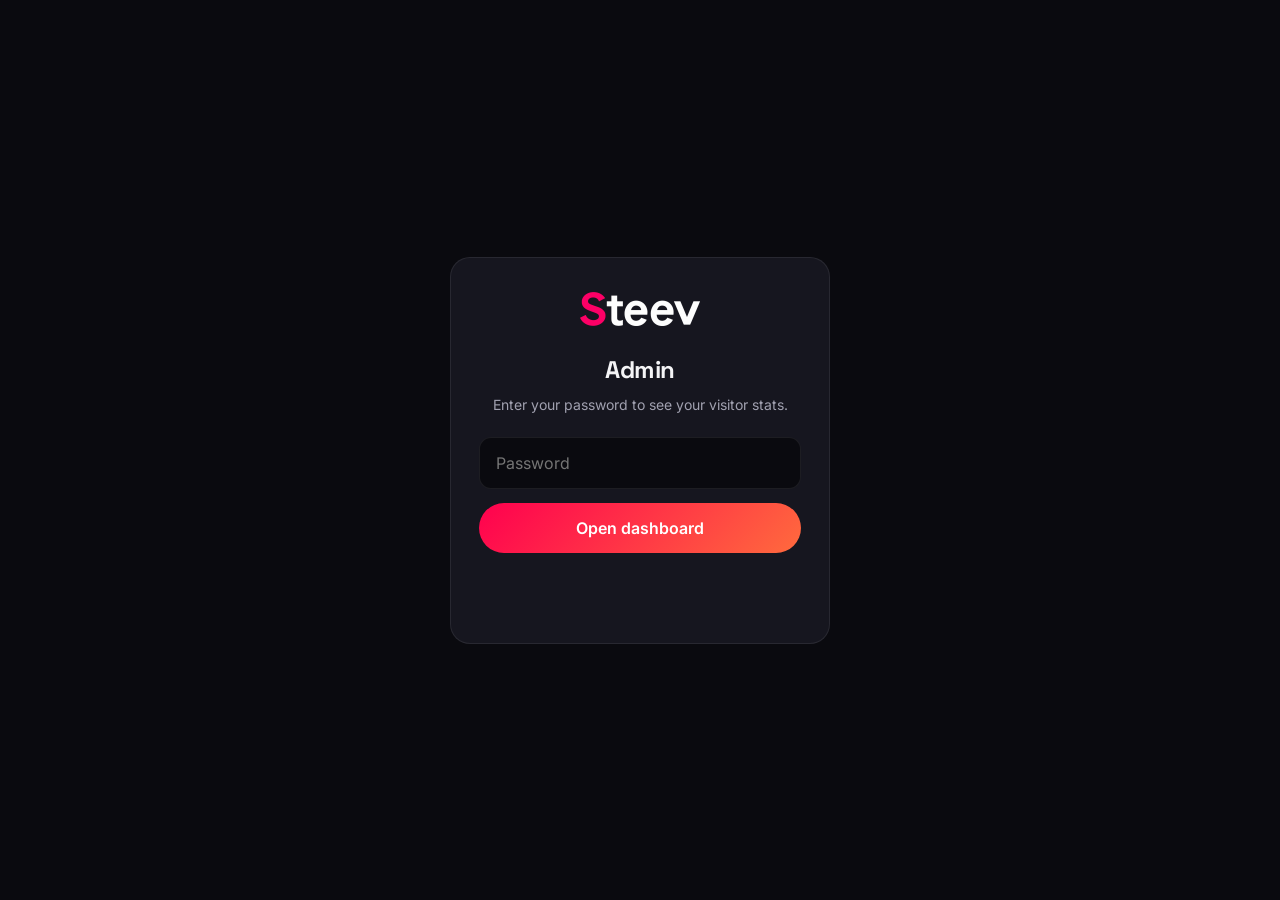
==== admin/index.html @ d5c0a234 "Add admin stats page" ====
<!DOCTYPE html>
<html lang="en">
<head>
  <meta charset="UTF-8">
  <meta name="viewport" content="width=device-width, initial-scale=1.0">
  <title>Admin | Visitor Stats</title>
  <meta name="robots" content="noindex, nofollow">
  <meta name="theme-color" content="#0a0a0f">
  <link rel="icon" type="image/png" href="/Images/favicon.png">
  <link rel="preconnect" href="https://fonts.googleapis.com">
  <link rel="preconnect" href="https://fonts.gstatic.com" crossorigin>
  <link href="https://fonts.googleapis.com/css2?family=Inter:wght@400;500;600&family=Space+Grotesk:wght@500;600;700&display=swap" rel="stylesheet">
  <style>
    :root {
      --bg: #0a0a0f;
      --card: #16161f;
      --border: rgba(255, 255, 255, 0.08);
      --text: #f4f4f6;
      --muted: #a1a1b0;
      --accent: #ff004f;
      --gradient: linear-gradient(135deg, #ff004f 0%, #ff6a3d 100%);
    }
    * { margin: 0; padding: 0; box-sizing: border-box; }
    body {
      background: var(--bg);
      color: var(--text);
      font-family: "Inter", system-ui, sans-serif;
      line-height: 1.5;
      min-height: 100vh;
    }
    h1, h2, .big { font-family: "Space Grotesk", "Inter", sans-serif; letter-spacing: -0.02em; }
    button, select, input { font: inherit; color: inherit; }
    .wrap { max-width: 1100px; margin: 0 auto; padding: 28px 20px 60px; }

    /* Login */
    .login {
      min-height: 100vh; display: grid; place-items: center; padding: 20px;
    }
    .login-card {
      width: 100%; max-width: 380px; padding: 34px 28px;
      background: var(--card); border: 1px solid var(--border); border-radius: 20px;
      text-align: center;
    }
    .login-card img { height: 34px; margin: 0 auto 20px; }
    .login-card h1 { font-size: 24px; margin-bottom: 6px; }
    .login-card p { color: var(--muted); font-size: 14px; margin-bottom: 22px; }
    .login-card input {
      width: 100%; padding: 13px 16px; border-radius: 12px;
      border: 1px solid var(--border); background: var(--bg); margin-bottom: 14px;
    }
    .login-card input:focus { outline: none; border-color: var(--accent); }
    .btn {
      width: 100%; padding: 13px; border: none; border-radius: 999px; cursor: pointer;
      background: var(--gradient); color: #fff; font-weight: 600;
    }
    .btn:disabled { opacity: 0.6; cursor: wait; }
    .msg { margin-top: 14px; font-size: 14px; min-height: 20px; color: #ef4444; }

    /* Dashboard */
    .top {
      display: flex; align-items: center; justify-content: space-between; gap: 14px;
      flex-wrap: wrap; margin-bottom: 26px;
    }
    .top-left { display: flex; align-items: center; gap: 14px; }
    .top-left img { height: 30px; }
    .top h1 { font-size: 22px; }
    .top-right { display: flex; gap: 10px; align-items: center; }
    .chip {
      padding: 9px 14px; border-radius: 999px; background: var(--card);
      border: 1px solid var(--border); cursor: pointer; font-size: 14px;
    }
    .chip:hover { border-color: var(--accent); }
    select.chip { padding-right: 30px; }
    .stats { display: grid; grid-template-columns: repeat(auto-fit, minmax(200px, 1fr)); gap: 16px; margin-bottom: 16px; }
    .card {
      background: var(--card); border: 1px solid var(--border); border-radius: 16px; padding: 20px 22px;
    }
    .label { color: var(--muted); font-size: 13px; font-weight: 500; }
    .big { font-size: 40px; font-weight: 700; margin-top: 4px; }
    .sub { color: var(--muted); font-size: 13px; }
    .card h2 { font-size: 16px; margin-bottom: 14px; }

    .chart { display: flex; align-items: flex-end; gap: 6px; height: 180px; padding-top: 10px; }
    .bar-col { flex: 1; display: flex; flex-direction: column; align-items: center; gap: 6px; height: 100%; justify-content: flex-end; min-width: 0; }
    .bar {
      width: 100%; max-width: 38px; border-radius: 6px 6px 2px 2px;
      background: var(--gradient); min-height: 3px; position: relative;
    }
    .bar span {
      position: absolute; top: -20px; left: 50%; transform: translateX(-50%);
      font-size: 11px; color: var(--text); white-space: nowrap;
    }
    .bar.zero { background: rgba(255, 255, 255, 0.08); }
    .bar-day { font-size: 11px; color: var(--muted); white-space: nowrap; }

    .grid2 { display: grid; grid-template-columns: repeat(auto-fit, minmax(300px, 1fr)); gap: 16px; margin-top: 16px; }
    .list li {
      list-style: none; position: relative; display: flex; justify-content: space-between; gap: 10px;
      padding: 9px 12px; margin-bottom: 6px; border-radius: 8px; overflow: hidden; font-size: 14px;
    }
    .list li .fill {
      position: absolute; inset: 0 auto 0 0; background: rgba(255, 0, 79, 0.14); border-radius: 8px; z-index: 0;
    }
    .list li > span { position: relative; z-index: 1; overflow: hidden; text-overflow: ellipsis; white-space: nowrap; }
    .list li > b { position: relative; z-index: 1; font-weight: 600; }
    .empty { color: var(--muted); font-size: 14px; padding: 8px 2px; }
    .notice {
      background: rgba(239, 68, 68, 0.1); border: 1px solid rgba(239, 68, 68, 0.35);
      color: #fca5a5; padding: 14px 16px; border-radius: 12px; margin-bottom: 16px; font-size: 14px;
    }
    .foot { margin-top: 22px; color: var(--muted); font-size: 12px; text-align: center; }
    .hidden { display: none !important; }
    @media (max-width: 600px) {
      .big { font-size: 32px; }
      .bar-day { font-size: 10px; }
      .chart { gap: 3px; }
    }
  </style>
</head>
<body>

  <!-- ===== Login ===== -->
  <section class="login" id="login">
    <form class="login-card" id="login-form">
      <img src="/Images/logo-steev.png" alt="Steev">
      <h1>Admin</h1>
      <p>Enter your password to see your visitor stats.</p>
      <input type="password" id="password" placeholder="Password" autocomplete="current-password" required>
      <button class="btn" id="login-btn" type="submit">Open dashboard</button>
      <p class="msg" id="login-msg" role="alert"></p>
    </form>
  </section>

  <!-- ===== Dashboard ===== -->
  <main class="wrap hidden" id="dash">
    <div class="top">
      <div class="top-left">
        <img src="/Images/logo-steev.png" alt="Steev">
        <h1>Visitor stats</h1>
      </div>
      <div class="top-right">
        <select class="chip" id="range" aria-label="Time period">
          <option value="1">Today</option>
          <option value="7" selected>Last 7 days</option>
          <option value="14">Last 14 days</option>
          <option value="30">Last 30 days</option>
        </select>
        <button class="chip" id="refresh" type="button">↻ Refresh</button>
        <button class="chip" id="logout" type="button">Log out</button>
      </div>
    </div>

    <div class="notice hidden" id="notice"></div>

    <div class="stats">
      <div class="card">
        <div class="label">Visitors</div>
        <div class="big" id="visitors">–</div>
        <div class="sub">different people</div>
      </div>
      <div class="card">
        <div class="label">Page views</div>
        <div class="big" id="pageviews">–</div>
        <div class="sub">times your site was opened</div>
      </div>
      <div class="card">
        <div class="label">Busiest day</div>
        <div class="big" id="best-day">–</div>
        <div class="sub" id="best-day-sub">&nbsp;</div>
      </div>
    </div>

    <div class="card">
      <h2>Visitors per day</h2>
      <div class="chart" id="chart"></div>
    </div>

    <div class="grid2">
      <div class="card">
        <h2>Where visitors came from</h2>
        <ul class="list" id="referrers"></ul>
      </div>
      <div class="card">
        <h2>Countries</h2>
        <ul class="list" id="countries"></ul>
      </div>
      <div class="card">
        <h2>Devices</h2>
        <ul class="list" id="devices"></ul>
      </div>
      <div class="card">
        <h2>Pages</h2>
        <ul class="list" id="pages"></ul>
      </div>
    </div>

    <p class="foot" id="foot">Data from Vercel Web Analytics. The free plan keeps the last 30 days.</p>
  </main>

  <script>
    const loginBox = document.getElementById('login');
    const dash = document.getElementById('dash');
    const loginForm = document.getElementById('login-form');
    const loginBtn = document.getElementById('login-btn');
    const loginMsg = document.getElementById('login-msg');
    const notice = document.getElementById('notice');
    const rangeSelect = document.getElementById('range');

    let password = '';
    try { password = sessionStorage.getItem('adminPass') || ''; } catch (e) {}

    const countryNames = (() => {
      try { return new Intl.DisplayNames(['en'], { type: 'region' }); } catch (e) { return null; }
    })();

    function flag(code) {
      if (!code || code.length !== 2) return '';
      return String.fromCodePoint(...code.toUpperCase().split('').map((c) => 127397 + c.charCodeAt(0)));
    }

    function countryLabel(code) {
      if (!code) return 'Others';
      let name = code;
      try { name = (countryNames && countryNames.of(code)) || code; } catch (e) {}
      return flag(code) + ' ' + name;
    }

    function referrerLabel(host) {
      if (host === '' || host === null || host === undefined) return 'Direct (typed or shared link)';
      return host;
    }

    function deviceLabel(d) {
      const names = { desktop: '💻 Computer', mobile: '📱 Phone', tablet: '📟 Tablet' };
      return names[String(d).toLowerCase()] || (d || 'Others');
    }

    function renderList(id, rows, labelFn) {
      const el = document.getElementById(id);
      el.innerHTML = '';
      if (!rows || !rows.length) {
        el.innerHTML = '<li class="empty">No visitors yet</li>';
        return;
      }
      const max = Math.max(...rows.map((r) => r.visitors), 1);
      rows.forEach((r) => {
        const li = document.createElement('li');
        const fill = document.createElement('div');
        fill.className = 'fill';
        fill.style.width = Math.max(4, (r.visitors / max) * 100) + '%';
        const name = document.createElement('span');
        name.textContent = labelFn(r.label);
        const count = document.createElement('b');
        count.textContent = r.visitors;
        li.append(fill, name, count);
        el.appendChild(li);
      });
    }

    function renderChart(data) {
      const chart = document.getElementById('chart');
      chart.innerHTML = '';

      // Make one slot for every day, including days with no visitors
      const byDay = {};
      data.daily.forEach((d) => { byDay[d.date.slice(0, 10)] = d.visitors; });
      const days = [];
      const start = new Date(data.since + 'T00:00:00Z');
      for (let i = 0; i < data.days; i++) {
        const d = new Date(start.getTime() + i * 86400000);
        const key = d.toISOString().slice(0, 10);
        days.push({ key, date: d, visitors: byDay[key] || 0 });
      }

      const max = Math.max(...days.map((d) => d.visitors), 1);
      const showEvery = days.length > 14 ? 3 : 1;

      days.forEach((d, i) => {
        const col = document.createElement('div');
        col.className = 'bar-col';
        const bar = document.createElement('div');
        bar.className = 'bar' + (d.visitors === 0 ? ' zero' : '');
        bar.style.height = Math.max(2, (d.visitors / max) * 85) + '%';
        bar.title = d.date.toDateString() + ': ' + d.visitors + ' visitors';
        if (d.visitors > 0 && days.length <= 14) {
          const num = document.createElement('span');
          num.textContent = d.visitors;
          bar.appendChild(num);
        }
        const label = document.createElement('div');
        label.className = 'bar-day';
        label.textContent = i % showEvery === 0
          ? d.date.toLocaleDateString('en-GB', { day: 'numeric', month: 'short', timeZone: 'UTC' })
          : '';
        col.append(bar, label);
        chart.appendChild(col);
      });

      const best = days.reduce((a, b) => (b.visitors > a.visitors ? b : a), days[0]);
      document.getElementById('best-day').textContent = best && best.visitors ? best.visitors : '0';
      document.getElementById('best-day-sub').textContent = best && best.visitors
        ? 'visitors on ' + best.date.toLocaleDateString('en-GB', { weekday: 'short', day: 'numeric', month: 'short', timeZone: 'UTC' })
        : 'no visitors yet';
    }

    function showNotice(text) {
      notice.textContent = text;
      notice.classList.toggle('hidden', !text);
    }

    async function load() {
      showNotice('');
      document.getElementById('refresh').textContent = 'Loading...';
      try {
        const res = await fetch('/api/stats?days=' + rangeSelect.value, {
          headers: { 'x-admin-password': password },
          cache: 'no-store',
        });
        const data = await res.json().catch(() => ({}));

        if (res.status === 401) {
          logout('Wrong password. Please try again.');
          return false;
        }
        if (!res.ok) {
          loginBox.classList.add('hidden');
          dash.classList.remove('hidden');
          showNotice((data.message || 'Something went wrong.') + (data.status ? ' (Vercel code ' + data.status + ')' : ''));
          return true;
        }

        loginBox.classList.add('hidden');
        dash.classList.remove('hidden');
        document.getElementById('visitors').textContent = data.visitors;
        document.getElementById('pageviews').textContent = data.pageviews;
        renderChart(data);
        renderList('referrers', data.referrers, referrerLabel);
        renderList('countries', data.countries, countryLabel);
        renderList('devices', data.devices, deviceLabel);
        renderList('pages', data.pages, (p) => (p === '/' ? 'Home page' : p || 'Others'));
        document.getElementById('foot').textContent =
          'Updated ' + new Date().toLocaleTimeString('en-GB', { hour: '2-digit', minute: '2-digit' }) +
          ' · Data from Vercel Web Analytics (free plan keeps the last 30 days)';
        return true;
      } catch (err) {
        showNotice('Could not reach the server. Check your internet connection and try again.');
        return true;
      } finally {
        document.getElementById('refresh').textContent = '↻ Refresh';
      }
    }

    function logout(message) {
      password = '';
      try { sessionStorage.removeItem('adminPass'); } catch (e) {}
      dash.classList.add('hidden');
      loginBox.classList.remove('hidden');
      loginMsg.textContent = message || '';
      document.getElementById('password').value = '';
    }

    loginForm.addEventListener('submit', async (e) => {
      e.preventDefault();
      password = document.getElementById('password').value;
      loginBtn.disabled = true;
      loginBtn.textContent = 'Checking...';
      loginMsg.textContent = '';
      const ok = await load();
      if (ok) { try { sessionStorage.setItem('adminPass', password); } catch (e2) {} }
      loginBtn.disabled = false;
      loginBtn.textContent = 'Open dashboard';
    });

    rangeSelect.addEventListener('change', load);
    document.getElementById('refresh').addEventListener('click', load);
    document.getElementById('logout').addEventListener('click', () => logout(''));

    // Stay logged in while this browser tab is open
    if (password) load();
  </script>
</body>
</html>
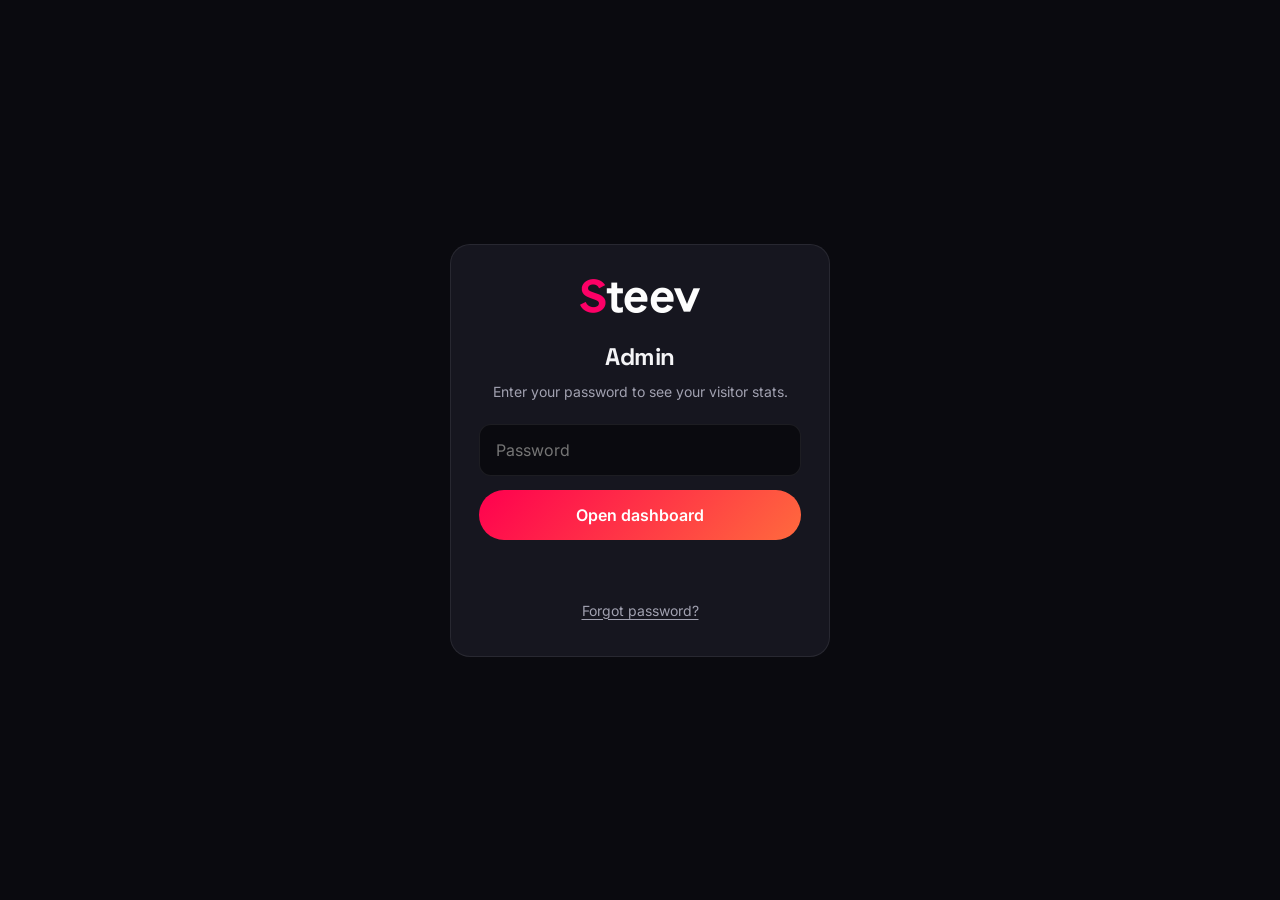
==== commit 541661ac: "type Add forgot password help" ====
--- a/admin/index.html
+++ b/admin/index.html
@@ -55,6 +55,24 @@
     }
     .btn:disabled { opacity: 0.6; cursor: wait; }
     .msg { margin-top: 14px; font-size: 14px; min-height: 20px; color: #ef4444; }
+    .link-btn {
+      background: none; border: none; color: var(--muted); font-size: 14px; cursor: pointer;
+      text-decoration: underline; text-underline-offset: 3px; margin-top: 4px;
+    }
+    .link-btn:hover { color: var(--text); }
+    .forgot {
+      text-align: left; margin-top: 18px; padding-top: 18px; border-top: 1px solid var(--border);
+    }
+    .forgot h2 { font-size: 17px; margin-bottom: 6px; }
+    .forgot p { margin-bottom: 10px; }
+    .forgot ol { padding-left: 20px; font-size: 14px; color: var(--text); }
+    .forgot li { margin-bottom: 8px; }
+    .forgot b { color: #fff; }
+    .btn-outline {
+      display: block; text-align: center; text-decoration: none; margin-top: 14px;
+      background: transparent; border: 1px solid var(--border); color: var(--text);
+    }
+    .btn-outline:hover { border-color: var(--accent); }
 
     /* Dashboard */
     .top {
@@ -103,6 +121,7 @@
     }
     .list li > span { position: relative; z-index: 1; overflow: hidden; text-overflow: ellipsis; white-space: nowrap; }
     .list li > b { position: relative; z-index: 1; font-weight: 600; }
+    .flag { display: inline-block; vertical-align: -2px; margin-right: 8px; border-radius: 2px; }
     .empty { color: var(--muted); font-size: 14px; padding: 8px 2px; }
     .notice {
       background: rgba(239, 68, 68, 0.1); border: 1px solid rgba(239, 68, 68, 0.35);
@@ -128,6 +147,20 @@
       <input type="password" id="password" placeholder="Password" autocomplete="current-password" required>
       <button class="btn" id="login-btn" type="submit">Open dashboard</button>
       <p class="msg" id="login-msg" role="alert"></p>
+      <button type="button" class="link-btn" id="forgot-btn" aria-expanded="false" aria-controls="forgot">Forgot password?</button>
+
+      <div class="forgot hidden" id="forgot">
+        <h2>Reset your password</h2>
+        <p>Your admin password is saved in your Vercel settings. Set a new one there:</p>
+        <ol>
+          <li>Log in to <b>vercel.com</b>. If you can't, use Vercel's own "Forgot password" or sign in with GitHub.</li>
+          <li>Open your <b>waithaka_steev</b> project, then <b>Settings → Environment Variables</b>.</li>
+          <li>Find <b>ADMIN_PASSWORD</b>, click <b>⋯ → Edit</b>, type a new password and click <b>Save</b>.</li>
+          <li>Go to <b>Deployments</b>. On the top one, click <b>⋯ → Redeploy</b>, then confirm.</li>
+          <li>Wait about a minute, then come back here and log in with the new password.</li>
+        </ol>
+        <a class="btn btn-outline" href="https://vercel.com/dashboard" target="_blank" rel="noopener">Open Vercel</a>
+      </div>
     </form>
   </section>
 
@@ -213,16 +246,20 @@
       try { return new Intl.DisplayNames(['en'], { type: 'region' }); } catch (e) { return null; }
     })();
 
-    function flag(code) {
-      if (!code || code.length !== 2) return '';
-      return String.fromCodePoint(...code.toUpperCase().split('').map((c) => 127397 + c.charCodeAt(0)));
-    }
-
-    function countryLabel(code) {
+    function countryName(code) {
       if (!code) return 'Others';
-      let name = code;
-      try { name = (countryNames && countryNames.of(code)) || code; } catch (e) {}
-      return flag(code) + ' ' + name;
+      try { return (countryNames && countryNames.of(code)) || code; } catch (e) { return code; }
+    }
+
+    // Small flag picture (works on Windows, which can't show flag emojis)
+    function countryIcon(code) {
+      if (!code || !/^[A-Za-z]{2}$/.test(code)) return null;
+      const img = document.createElement('img');
+      img.src = 'https://flagcdn.com/20x15/' + code.toLowerCase() + '.png';
+      img.width = 20; img.height = 15; img.alt = '';
+      img.className = 'flag';
+      img.onerror = () => img.remove();
+      return img;
     }
 
     function referrerLabel(host) {
@@ -235,7 +272,7 @@
       return names[String(d).toLowerCase()] || (d || 'Others');
     }
 
-    function renderList(id, rows, labelFn) {
+    function renderList(id, rows, labelFn, iconFn) {
       const el = document.getElementById(id);
       el.innerHTML = '';
       if (!rows || !rows.length) {
@@ -249,7 +286,9 @@
         fill.className = 'fill';
         fill.style.width = Math.max(4, (r.visitors / max) * 100) + '%';
         const name = document.createElement('span');
-        name.textContent = labelFn(r.label);
+        const icon = iconFn ? iconFn(r.label) : null;
+        if (icon) name.appendChild(icon);
+        name.appendChild(document.createTextNode(labelFn(r.label)));
         const count = document.createElement('b');
         count.textContent = r.visitors;
         li.append(fill, name, count);
@@ -335,7 +374,7 @@
         document.getElementById('pageviews').textContent = data.pageviews;
         renderChart(data);
         renderList('referrers', data.referrers, referrerLabel);
-        renderList('countries', data.countries, countryLabel);
+        renderList('countries', data.countries, countryName, countryIcon);
         renderList('devices', data.devices, deviceLabel);
         renderList('pages', data.pages, (p) => (p === '/' ? 'Home page' : p || 'Others'));
         document.getElementById('foot').textContent =
@@ -371,6 +410,13 @@
       loginBtn.textContent = 'Open dashboard';
     });
 
+    document.getElementById('forgot-btn').addEventListener('click', (e) => {
+      const box = document.getElementById('forgot');
+      const open = box.classList.toggle('hidden') === false;
+      e.currentTarget.setAttribute('aria-expanded', open);
+      e.currentTarget.textContent = open ? 'Hide reset steps' : 'Forgot password?';
+    });
+
     rangeSelect.addEventListener('change', load);
     document.getElementById('refresh').addEventListener('click', load);
     document.getElementById('logout').addEventListener('click', () => logout(''));
